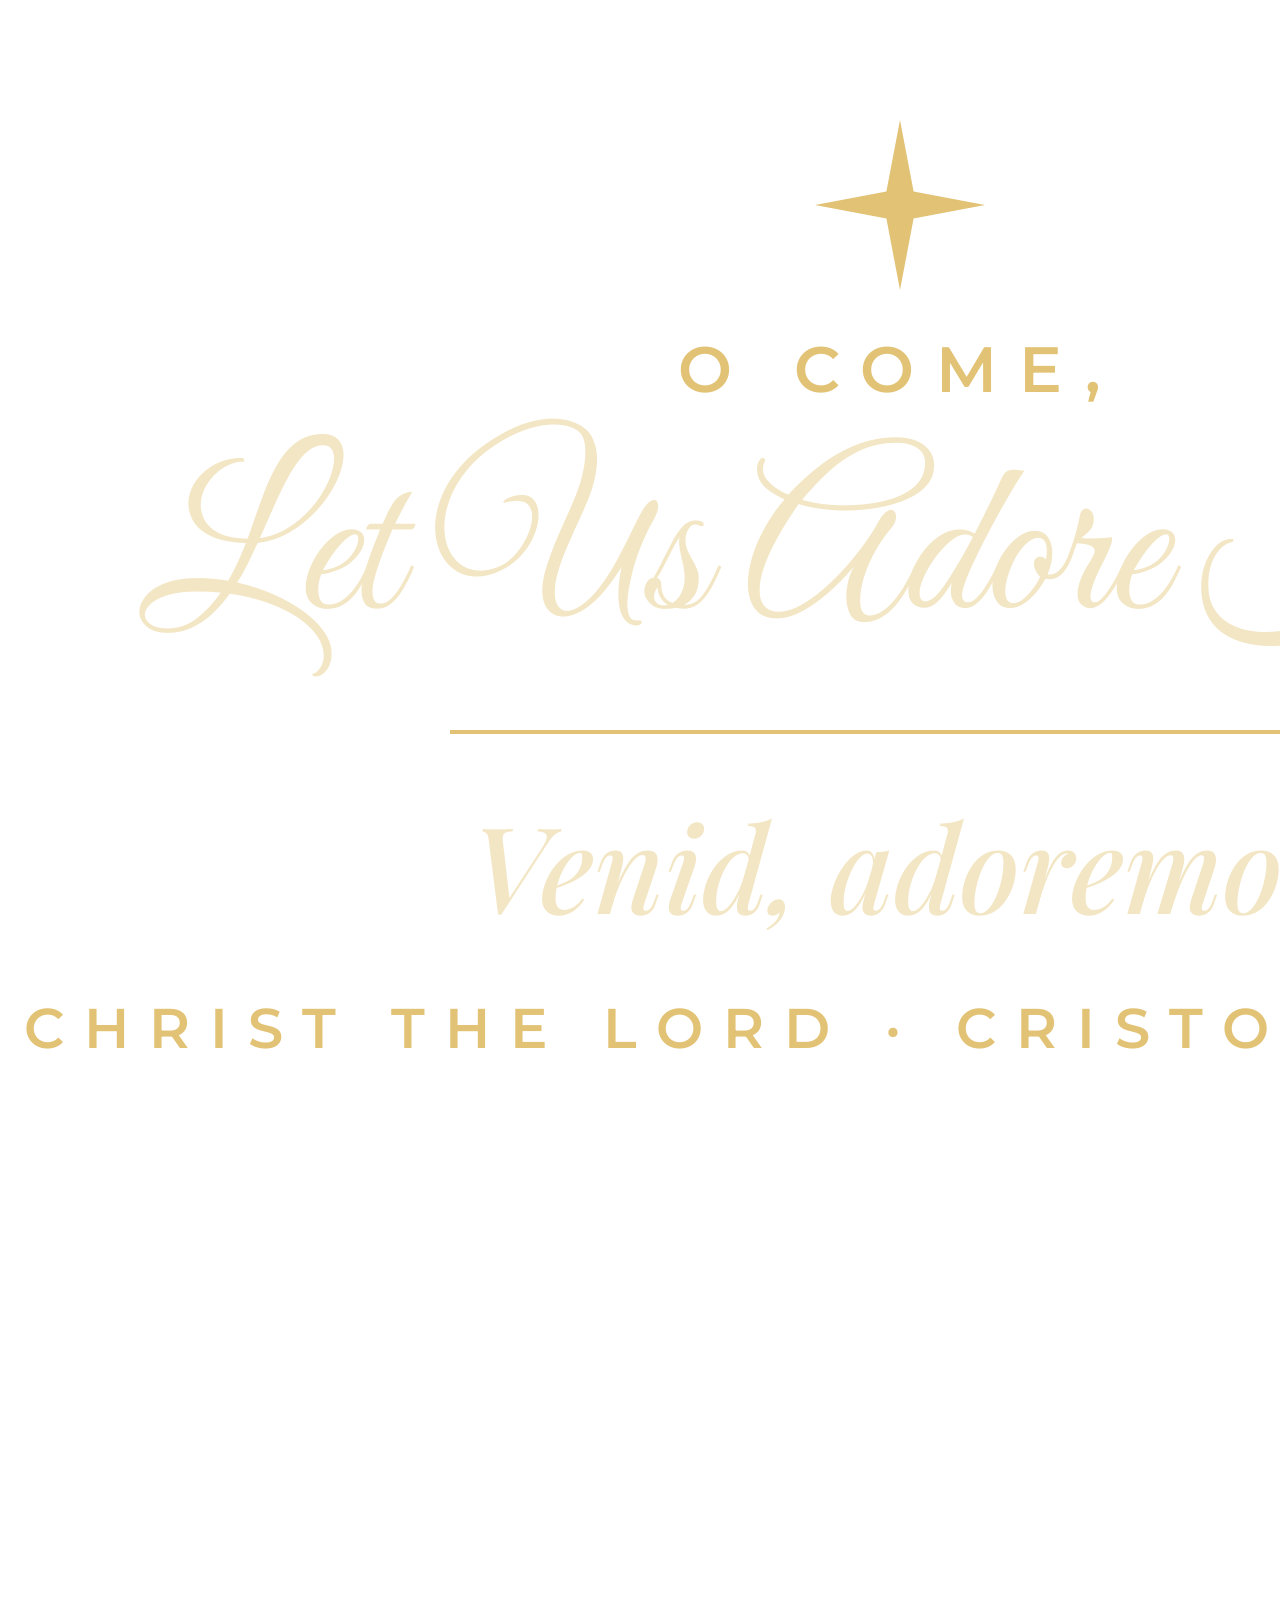
==== docs/unity-keepsakes/design-scripts/batch2/sweatshirt_adore-classic.html @ ee9bdee7 "Fix classic sweatshirt layout Co-Authored-By: Claude Opus 5.5 <noreply@anthropic.com> Claude-Session" ====
<html><head><link href="https://fonts.googleapis.com/css2?family=Playfair+Display:ital,wght@0,600;1,500&family=Great+Vibes&family=Montserrat:wght@600&display=swap" rel="stylesheet">
<style>html,body{margin:0;background:transparent}.c{width:1800px;height:2400px;display:flex;flex-direction:column;align-items:center;text-align:center;color:#f3e6c4}</style></head><body><div class="c">
<div style="height:120px"></div>
<svg viewBox="0 0 100 100" width="170"><path d="M50 0 L58 42 L100 50 L58 58 L50 100 L42 58 L0 50 L42 42 Z" fill="#e2c275"/></svg>
<div style="font-family:Montserrat;font-weight:600;font-size:64px;letter-spacing:22px;color:#e2c275;margin-top:40px">O COME,</div>
<div style="font-family:'Great Vibes';font-size:220px;line-height:1.1;margin-top:30px;white-space:nowrap">Let Us Adore Him</div>
<div style="width:900px;height:4px;background:#e2c275;margin:50px 0"></div>
<div style="font-family:'Playfair Display';font-style:italic;font-weight:500;font-size:120px">Venid, adoremos</div>
<div style="font-family:Montserrat;font-weight:600;font-size:56px;letter-spacing:20px;color:#e2c275;margin-top:50px">CHRIST THE LORD · CRISTO EL SEÑOR</div>
</div></body></html>
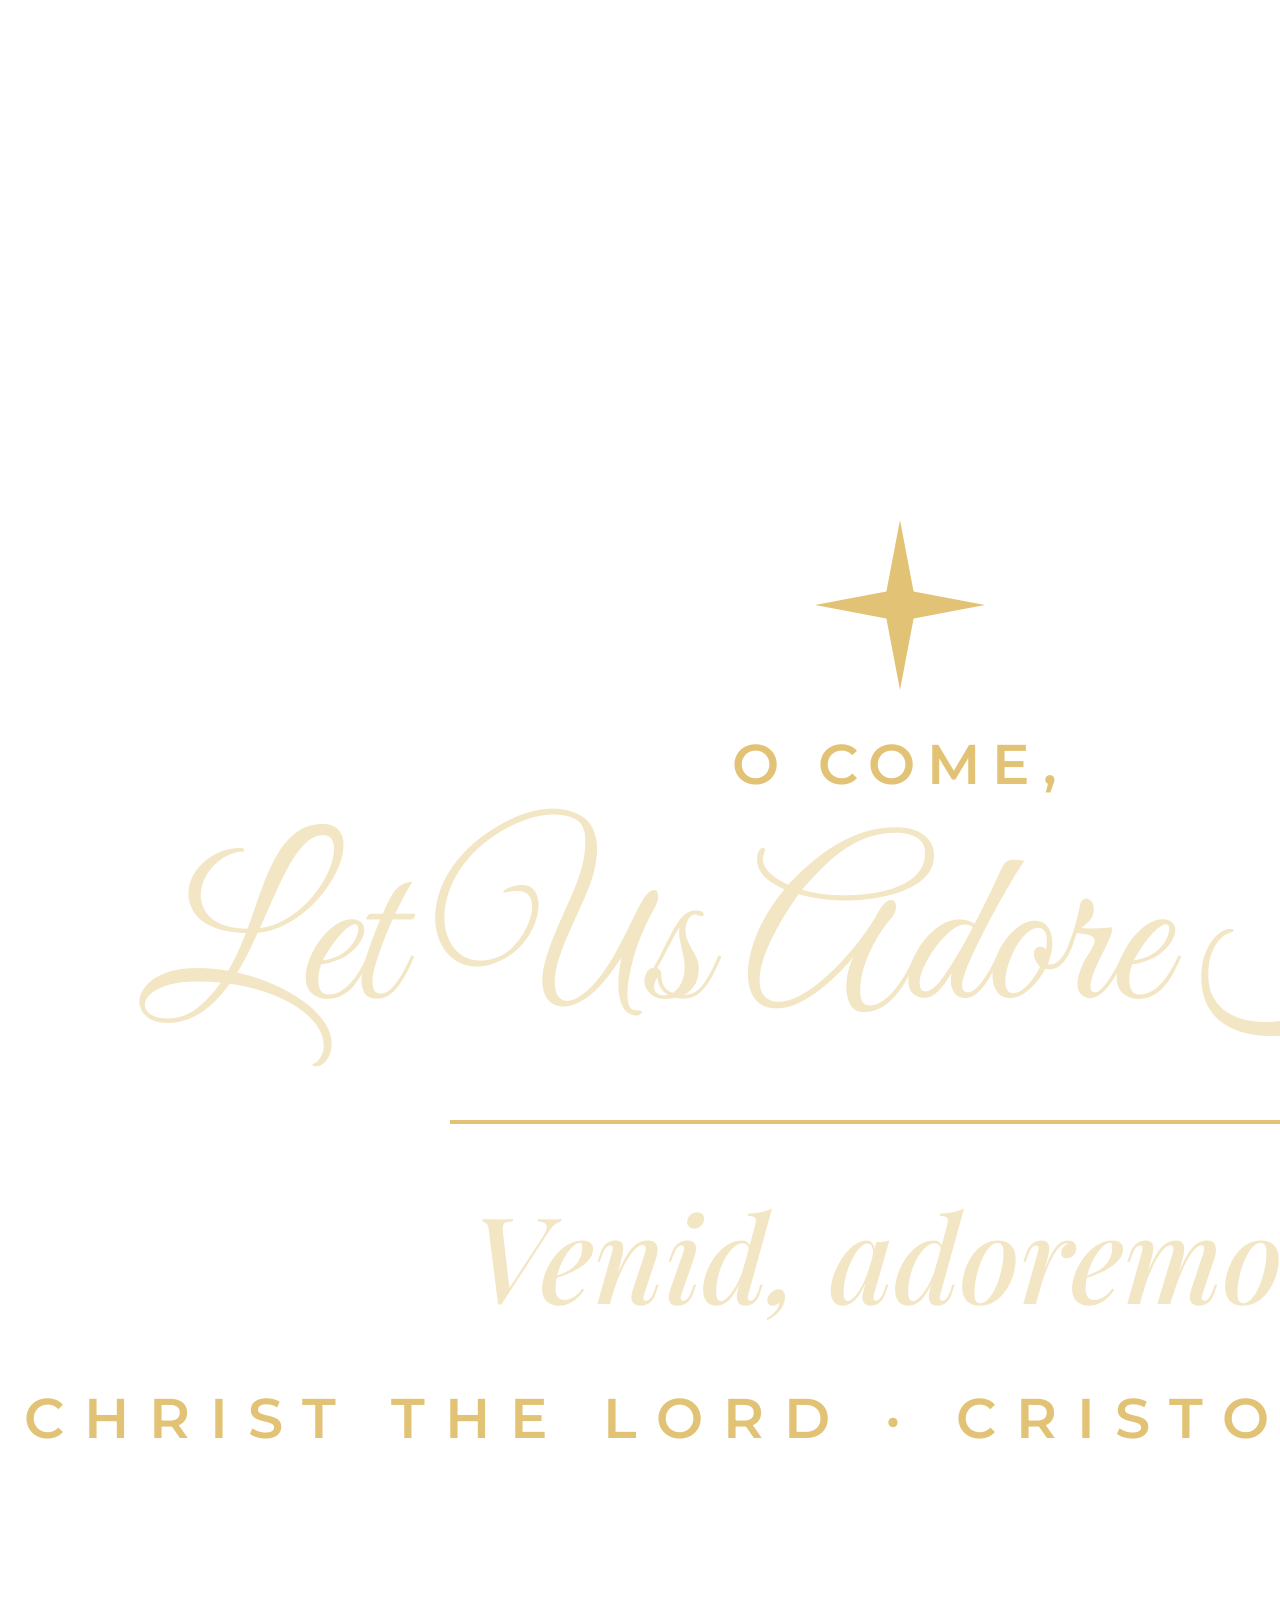
==== commit 5d766ddb: "O Come sweatshirt: text moved into safe zone (below collar) Co-Authored-By: Claude Haiku 5.5 <norepl" ====
--- a/docs/unity-keepsakes/design-scripts/batch2/sweatshirt_adore-classic.html
+++ b/docs/unity-keepsakes/design-scripts/batch2/sweatshirt_adore-classic.html
@@ -1,8 +1,8 @@
 <html><head><link href="https://fonts.googleapis.com/css2?family=Playfair+Display:ital,wght@0,600;1,500&family=Great+Vibes&family=Montserrat:wght@600&display=swap" rel="stylesheet">
 <style>html,body{margin:0;background:transparent}.c{width:1800px;height:2400px;display:flex;flex-direction:column;align-items:center;text-align:center;color:#f3e6c4}</style></head><body><div class="c">
-<div style="height:120px"></div>
+<div style="height:520px"></div>
 <svg viewBox="0 0 100 100" width="170"><path d="M50 0 L58 42 L100 50 L58 58 L50 100 L42 58 L0 50 L42 42 Z" fill="#e2c275"/></svg>
-<div style="font-family:Montserrat;font-weight:600;font-size:64px;letter-spacing:22px;color:#e2c275;margin-top:40px">O COME,</div>
+<div style="font-family:Montserrat;font-weight:600;font-size:56px;letter-spacing:12px;color:#e2c275;margin-top:40px">O COME,</div>
 <div style="font-family:'Great Vibes';font-size:220px;line-height:1.1;margin-top:30px;white-space:nowrap">Let Us Adore Him</div>
 <div style="width:900px;height:4px;background:#e2c275;margin:50px 0"></div>
 <div style="font-family:'Playfair Display';font-style:italic;font-weight:500;font-size:120px">Venid, adoremos</div>
